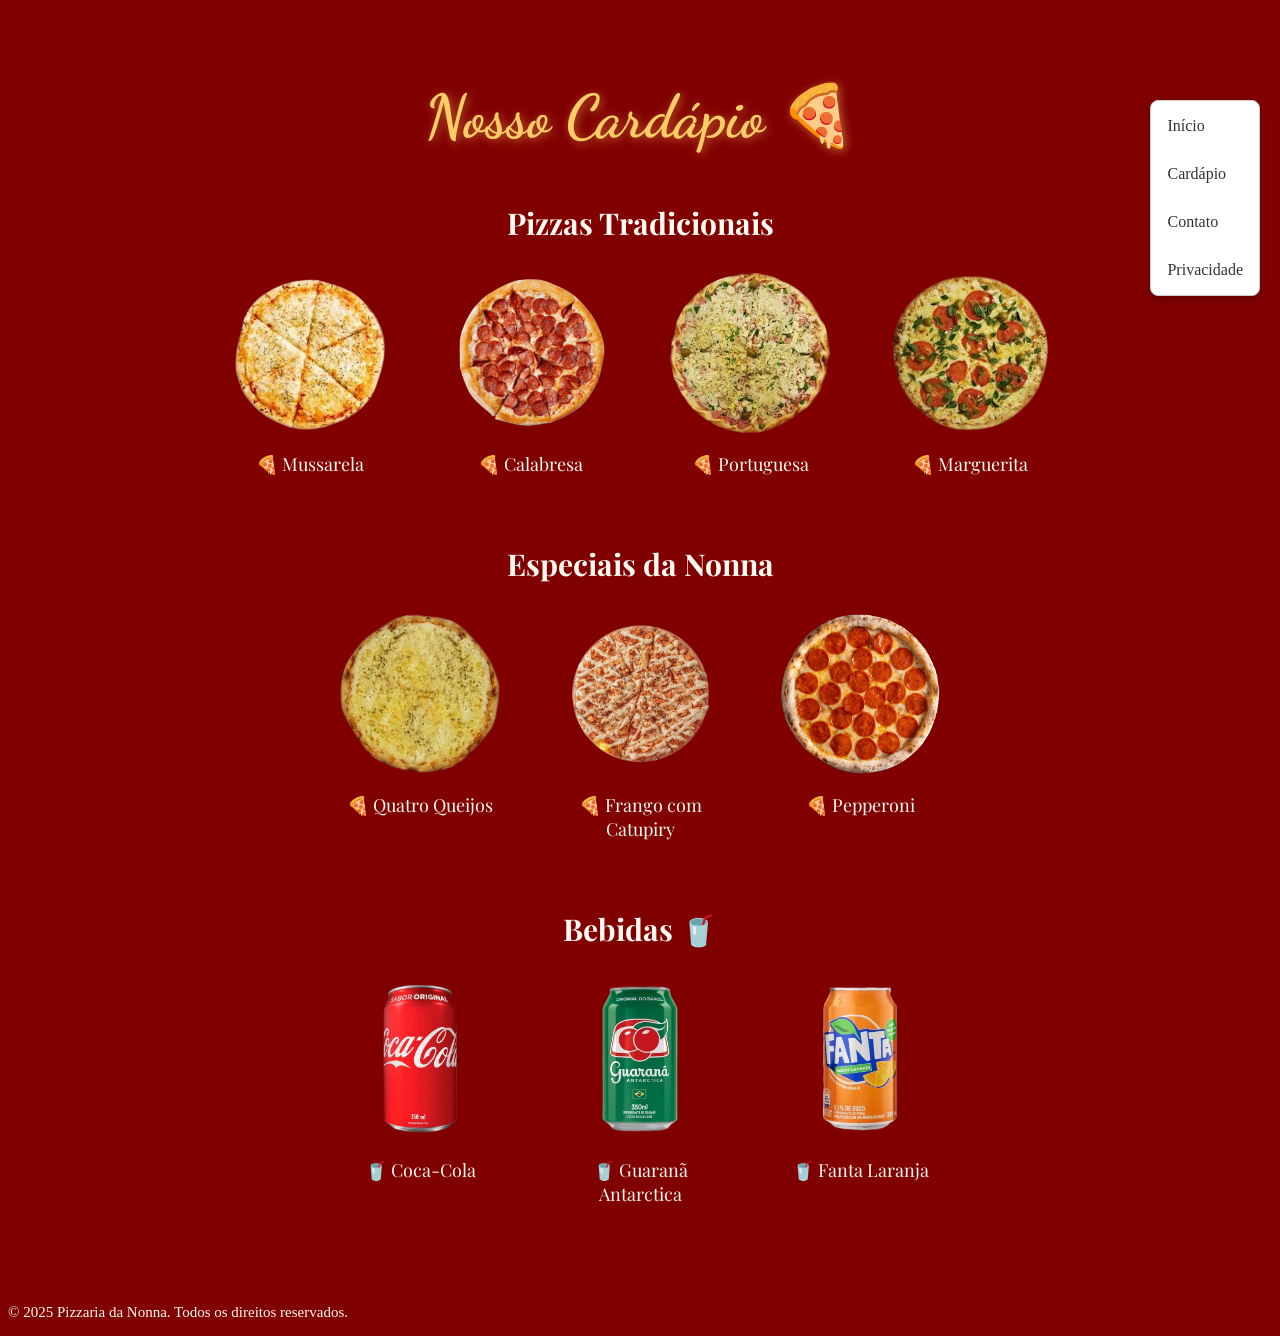
==== cardapio.html @ b059e25a "Adiciona os arquivos do projeto Envia os arquivos do projeto realizado anteriormente para o GitHub" ====
<!DOCTYPE html>
<html lang="pt-BR">
<head>
  <!-- Define configuração básica de codificação e título da página -->
  <meta charset="UTF-8">
  <title>Cardápio - Pizzaria da Nonna</title>

  <!-- Arquivo CSS principal do site -->
  <link rel="stylesheet" href="style.css">

  <!-- Fontes externas para estilização personalizada -->
  <link href="https://fonts.googleapis.com/css2?family=Playfair+Display:wght@700&display=swap" rel="stylesheet">
  <link href="https://fonts.googleapis.com/css2?family=Dancing+Script&display=swap" rel="stylesheet">

  <!-- Estilos específicos desta página (cardápio) -->
  <style>
    /* Área central onde o conteúdo do cardápio é exibido */
    main {
      text-align: center;
      margin: 80px auto;
      width: 90%;
      color: #fffaf2;
      font-family: 'Playfair Display', serif;
    }

    /* Título principal do cardápio */
    h1 {
      font-family: 'Dancing Script';
      font-size: 60px;
      color: #ffcc66;
      margin-bottom: 30px;
      text-shadow: 2px 2px 10px rgba(255, 204, 102, 0.5);
    }

    /* Subtítulos das categorias (pizzas, especiais, bebidas) */
    h2 {
      color: #fffaf2;
      margin-top: 50px;
      font-size: 30px;
    }

    /* Contêiner que organiza os itens do cardápio lado a lado */
    .cardapio-container {
      display: flex;
      flex-wrap: wrap;
      justify-content: center;
      gap: 40px;
      margin-top: 30px;
    }

    /* Estrutura individual de cada item da lista */
    .item {
      width: 180px;
      text-align: center;
      transition: transform 0.3s ease, box-shadow 0.3s ease;
    }

    /* Efeito de destaque ao passar o mouse sobre o item */
    .item:hover {
      transform: scale(1.08);
    }

    /* Imagens dos itens do cardápio */
    .item img {
      width: 160px;
      height: 160px;
      object-fit: cover;
      border-radius: 50%; /* utilizado para manter pizzas redondas */
      transition: transform 0.4s ease, filter 0.4s ease;
    }

    /* Efeito extra nas imagens ao passar o mouse (zoom e brilho) */
    .item img:hover {
      transform: scale(1.1);
      filter: brightness(1.2);
    }

    /* Formato circular exclusivo para imagens de pizza */
    .pizza-img {
      border-radius: 50%;
    }

    /* Formato retangular usado nas imagens de bebidas */
    .bebida-img {
      width: 120px;
      height: 180px;
      border-radius: 10px;
    }

    /* Nome das pizzas/bebidas abaixo das imagens */
    .item p {
      margin-top: 15px;
      font-size: 18px;
    }

    /* Estilização do rodapé */
    footer {
      margin-top: 50px;
      font-size: 15px;
      color: #fffaf2;
    }
  </style>
</head>

<body class="body">
  <!-- Menu suspenso reutilizado do layout principal -->
  <div id="menuDropdown" class="dropdown">
    <a href="index.html">Início</a><br>
    <a href="cardapio.html">Cardápio</a><br>
    <a href="contato.html">Contato</a><br>
    <a href="privacidade.html">Privacidade</a>
  </div>

  <main>
    <!-- Título da seção do cardápio -->
    <h1>Nosso Cardápio 🍕</h1>

    <!-- Categoria das pizzas tradicionais -->
    <h2>Pizzas Tradicionais</h2>
    <div class="cardapio-container">
      <!-- Cada bloco representa uma pizza com imagem e nome -->
      <div class="item">
        <img src="pizza_mussarela-removebg-preview.png" alt="Pizza Mussarela" class="pizza-img">
        <p>🍕 Mussarela</p>
      </div>
      <div class="item">
        <img src="pizza_calabresa-removebg-preview.png" alt="Pizza Calabresa" class="pizza-img">
        <p>🍕 Calabresa</p>
      </div>
      <div class="item">
        <img src="pizza_portuguesa-removebg-preview.png" alt="Pizza Portuguesa" class="pizza-img">
        <p>🍕 Portuguesa</p>
      </div>
      <div class="item">
        <img src="pizza_marguerita-removebg-preview.png" alt="Pizza Marguerita" class="pizza-img">
        <p>🍕 Marguerita</p>
      </div>
    </div>

    <!-- Categoria das pizzas especiais da casa -->
    <h2>Especiais da Nonna</h2>
    <div class="cardapio-container">
      <div class="item">
        <img src="pizza_quatroq-removebg-preview.png" alt="Pizza 4 Queijos" class="pizza-img">
        <p>🍕 Quatro Queijos</p>
      </div>
      <div class="item">
        <img src="frango-removebg-preview.png" alt="Pizza Frango com Catupiry" class="pizza-img">
        <p>🍕 Frango com Catupiry</p>
      </div>
      <div class="item">
        <img src="pizza_pepperoni-removebg-preview.png" alt="Pizza Pepperoni" class="pizza-img">
        <p>🍕 Pepperoni</p>
      </div>
    </div>

    <!-- Categoria de bebidas -->
    <h2>Bebidas 🥤</h2>
    <div class="cardapio-container">
      <div class="item">
        <img src="coca-removebg-preview - Copia.png" alt="Coca-Cola" class="bebida-img">
        <p>🥤 Coca-Cola</p>
      </div>
      <div class="item">
        <img src="guarana-removebg-preview - Copia.png" alt="Guaraná Antarctica" class="bebida-img">
        <p>🥤 Guaranã Antarctica</p>
      </div>
      <div class="item">
        <img src="fanta-removebg-preview - Copia.png" alt="Fanta Laranja" class="bebida-img">
        <p>🥤 Fanta Laranja</p>
      </div>
    </div>
  </main>

  <footer>
    <!-- Informações de direitos autorais -->
    <p>© 2025 Pizzaria da Nonna. Todos os direitos reservados.</p>
  </footer>
</body>
</html>
---- style.css ----
/* Título principal da página, centralizado e com cor destacada */
.titulo {
    color: #ffcc66;
    text-align: center;
    margin-top: 20px;
    font-size: 50px;
}

/* Subtítulo complementar, alinhado ao centro */
.subtitulo {
    color: white;
    text-align: center;
    margin-top: 5px;
    font-size: 30px;
}

/* Parágrafo principal com margem ampla para leitura centralizada */
.texto {
    display: block;
    color: white;
    text-align: center;
    margin-left: 450px;
    margin-right: 450px;
    margin-top: 5px;
    font-size: 25px;
    font-family: 'Playfair Display', serif;
}

/* Botão de menu posicionado no canto superior direito */
.menu{
    position: absolute;
    right: 20px;
    top: 20px;
    width: 60px;
    height: 60px;
}

/* Define o fundo da página */
.body{
    background-color: maroon;
}

/* Imagem principal da pizza, posicionada e destacada na tela */
.foto_pizza {
    position: absolute;
    text-align: center;
    margin-left: -390px;
    top: 50px;
    bottom: 50px;
    width: 800px;
    height: auto;
}

/* Rodapé com texto centralizado */
.rodape{
    text-align: center;
    color: white;
    bottom: -10px;
    font-size: 30px;
    font-family: 'Playfair Display', serif;
}

/* Texto de boas-vindas estilizado com fonte cursiva */
.boasvindas{
    color: white;
    text-align: center;
    margin-top: 5px;
    font-size: 25px;
    font-family: 'Dancing Script', cursive;
}

/* Classe para links estilizados como botões */
.botazul{
    text-align: center;
    color: white;
    font-family: 'Playfair Display', serif;
    text-decoration: none;
    font-weight: bold;
}

/* Imagem usada como botão centralizado */
.img-botao {
    display: block;
    margin: 0 auto;
    width: 200px;
}

/* Caixa do menu dropdown com borda e sombra */
.dropdown {
  position: absolute;
  top: 100px;
  right: 20px;
  background-color: #fff;
  border: 1px solid #ccc;
  border-radius: 8px;
  padding: 10px;
  box-shadow: 0 4px 8px rgba(0,0,0,0.2);
}

/* Estilo dos links dentro do dropdown */
.dropdown a {
  text-decoration: none;
  color: #333;
  display: block;
  padding: 6px;
}

/* Efeito ao passar o mouse sobre os links do menu */
.dropdown a:hover {
  background-color: #f2f2f2;
}

/* Efeito de rotação suave na imagem da pizza */
.foto_pizza {
  position: absolute;
  text-align: center;
  margin-left: -390px;
  top: 50px;
  bottom: 50px;
  width: 800px;
  height: auto;
  transition: transform 0.5s ease;
}

/* Rotação leve quando o usuário passa o mouse pela pizza */
.foto_pizza:hover {
  transform: rotate(10deg);
}
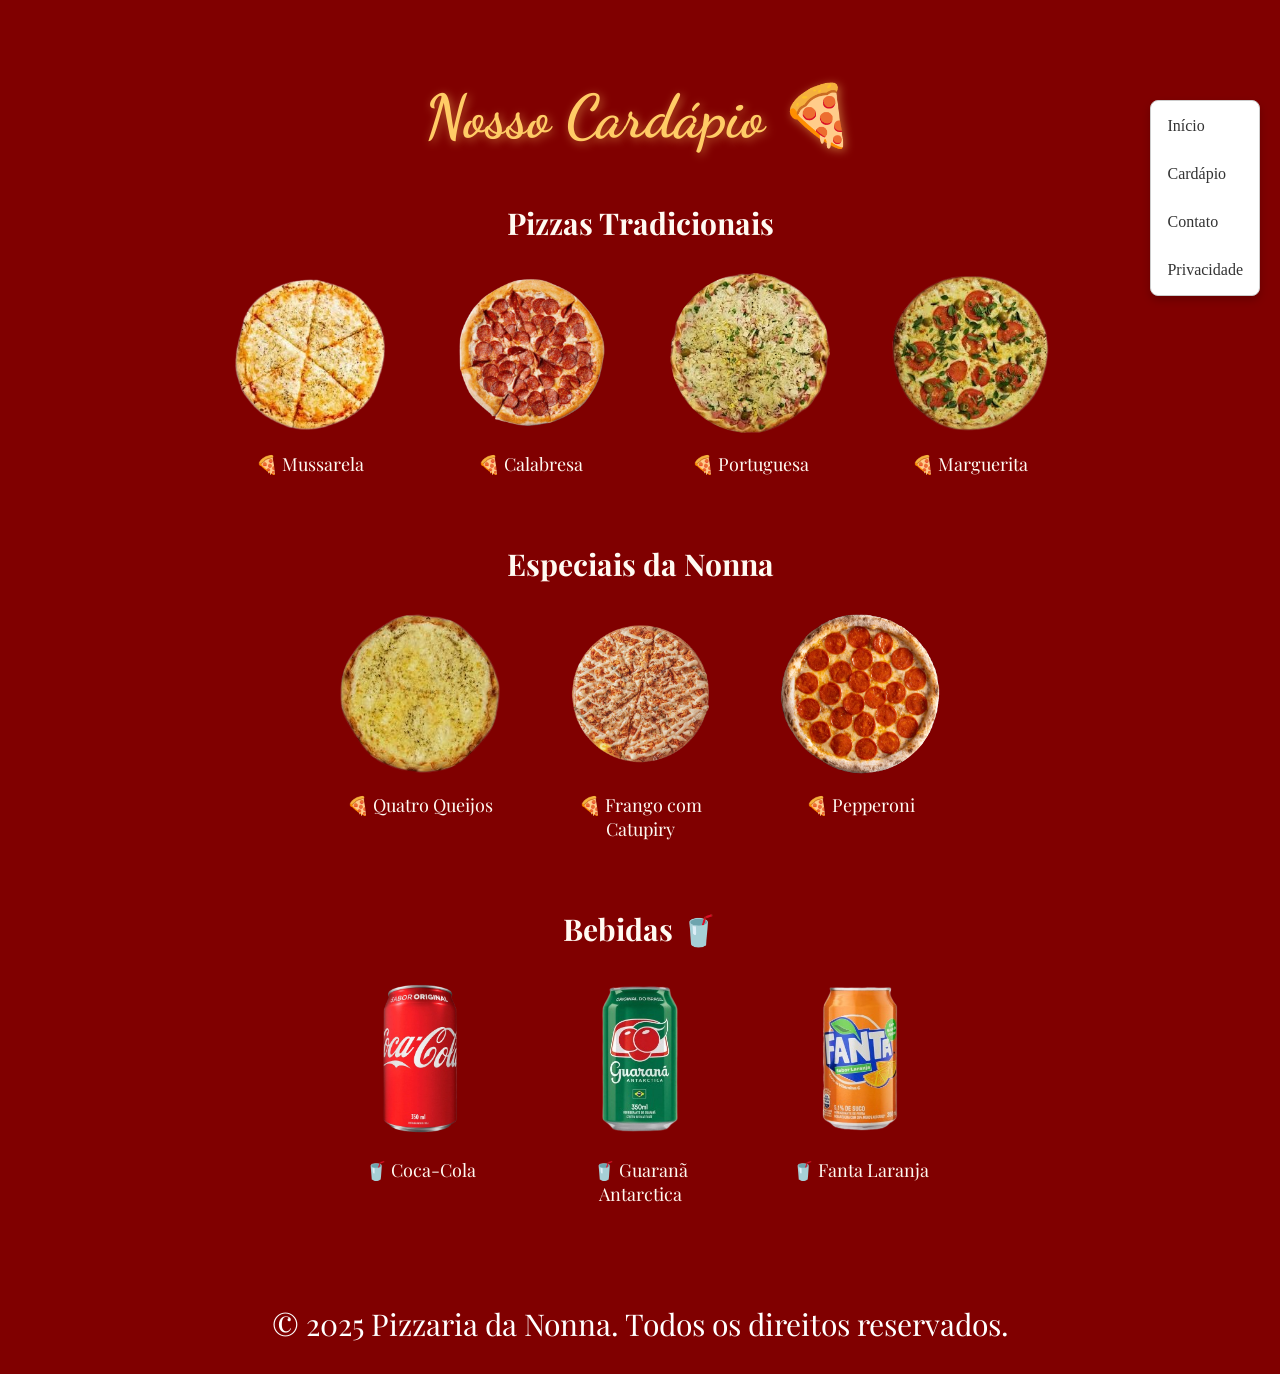
==== commit 00d4e29b: "Organiza os arquivos" ====
--- a/cardapio.html
+++ b/cardapio.html
@@ -1,20 +1,15 @@
 <!DOCTYPE html>
 <html lang="pt-BR">
 <head>
-  <!-- Define configuração básica de codificação e título da página -->
   <meta charset="UTF-8">
   <title>Cardápio - Pizzaria da Nonna</title>
 
-  <!-- Arquivo CSS principal do site -->
   <link rel="stylesheet" href="style.css">
 
-  <!-- Fontes externas para estilização personalizada -->
   <link href="https://fonts.googleapis.com/css2?family=Playfair+Display:wght@700&display=swap" rel="stylesheet">
   <link href="https://fonts.googleapis.com/css2?family=Dancing+Script&display=swap" rel="stylesheet">
 
-  <!-- Estilos específicos desta página (cardápio) -->
   <style>
-    /* Área central onde o conteúdo do cardápio é exibido */
     main {
       text-align: center;
       margin: 80px auto;
@@ -23,7 +18,6 @@
       font-family: 'Playfair Display', serif;
     }
 
-    /* Título principal do cardápio */
     h1 {
       font-family: 'Dancing Script';
       font-size: 60px;
@@ -32,14 +26,12 @@
       text-shadow: 2px 2px 10px rgba(255, 204, 102, 0.5);
     }
 
-    /* Subtítulos das categorias (pizzas, especiais, bebidas) */
     h2 {
       color: #fffaf2;
       margin-top: 50px;
       font-size: 30px;
     }
 
-    /* Contêiner que organiza os itens do cardápio lado a lado */
     .cardapio-container {
       display: flex;
       flex-wrap: wrap;
@@ -48,52 +40,44 @@
       margin-top: 30px;
     }
 
-    /* Estrutura individual de cada item da lista */
     .item {
       width: 180px;
       text-align: center;
       transition: transform 0.3s ease, box-shadow 0.3s ease;
     }
 
-    /* Efeito de destaque ao passar o mouse sobre o item */
     .item:hover {
       transform: scale(1.08);
     }
 
-    /* Imagens dos itens do cardápio */
     .item img {
       width: 160px;
       height: 160px;
       object-fit: cover;
-      border-radius: 50%; /* utilizado para manter pizzas redondas */
+      border-radius: 50%;
       transition: transform 0.4s ease, filter 0.4s ease;
     }
 
-    /* Efeito extra nas imagens ao passar o mouse (zoom e brilho) */
     .item img:hover {
       transform: scale(1.1);
       filter: brightness(1.2);
     }
 
-    /* Formato circular exclusivo para imagens de pizza */
     .pizza-img {
       border-radius: 50%;
     }
 
-    /* Formato retangular usado nas imagens de bebidas */
     .bebida-img {
       width: 120px;
       height: 180px;
       border-radius: 10px;
     }
 
-    /* Nome das pizzas/bebidas abaixo das imagens */
     .item p {
       margin-top: 15px;
       font-size: 18px;
     }
 
-    /* Estilização do rodapé */
     footer {
       margin-top: 50px;
       font-size: 15px;
@@ -103,7 +87,6 @@
 </head>
 
 <body class="body">
-  <!-- Menu suspenso reutilizado do layout principal -->
   <div id="menuDropdown" class="dropdown">
     <a href="index.html">Início</a><br>
     <a href="cardapio.html">Cardápio</a><br>
@@ -112,69 +95,63 @@
   </div>
 
   <main>
-    <!-- Título da seção do cardápio -->
     <h1>Nosso Cardápio 🍕</h1>
 
-    <!-- Categoria das pizzas tradicionais -->
     <h2>Pizzas Tradicionais</h2>
     <div class="cardapio-container">
-      <!-- Cada bloco representa uma pizza com imagem e nome -->
       <div class="item">
-        <img src="pizza_mussarela-removebg-preview.png" alt="Pizza Mussarela" class="pizza-img">
+        <img src="Imagens/Alimentos_Bebidas/mussarela.png" alt="Pizza Mussarela" class="pizza-img">
         <p>🍕 Mussarela</p>
       </div>
       <div class="item">
-        <img src="pizza_calabresa-removebg-preview.png" alt="Pizza Calabresa" class="pizza-img">
+        <img src="Imagens/Alimentos_Bebidas/calabresa.png" alt="Pizza Calabresa" class="pizza-img">
         <p>🍕 Calabresa</p>
       </div>
       <div class="item">
-        <img src="pizza_portuguesa-removebg-preview.png" alt="Pizza Portuguesa" class="pizza-img">
+        <img src="Imagens/Alimentos_Bebidas/portuguesa.png" alt="Pizza Portuguesa" class="pizza-img">
         <p>🍕 Portuguesa</p>
       </div>
       <div class="item">
-        <img src="pizza_marguerita-removebg-preview.png" alt="Pizza Marguerita" class="pizza-img">
+        <img src="Imagens/Alimentos_Bebidas/marguerita.png" alt="Pizza Marguerita" class="pizza-img">
         <p>🍕 Marguerita</p>
       </div>
     </div>
 
-    <!-- Categoria das pizzas especiais da casa -->
     <h2>Especiais da Nonna</h2>
     <div class="cardapio-container">
       <div class="item">
-        <img src="pizza_quatroq-removebg-preview.png" alt="Pizza 4 Queijos" class="pizza-img">
+        <img src="Imagens/Alimentos_Bebidas/quatro-queijos.png" alt="Pizza 4 Queijos" class="pizza-img">
         <p>🍕 Quatro Queijos</p>
       </div>
       <div class="item">
-        <img src="frango-removebg-preview.png" alt="Pizza Frango com Catupiry" class="pizza-img">
+        <img src="Imagens/Alimentos_Bebidas/frango.png" alt="Pizza Frango com Catupiry" class="pizza-img">
         <p>🍕 Frango com Catupiry</p>
       </div>
       <div class="item">
-        <img src="pizza_pepperoni-removebg-preview.png" alt="Pizza Pepperoni" class="pizza-img">
+        <img src="Imagens/Alimentos_Bebidas/pepperoni.png" alt="Pizza Pepperoni" class="pizza-img">
         <p>🍕 Pepperoni</p>
       </div>
     </div>
 
-    <!-- Categoria de bebidas -->
     <h2>Bebidas 🥤</h2>
     <div class="cardapio-container">
       <div class="item">
-        <img src="coca-removebg-preview - Copia.png" alt="Coca-Cola" class="bebida-img">
+        <img src="Imagens/Alimentos_Bebidas/coca-cola.png" alt="Coca-Cola" class="bebida-img">
         <p>🥤 Coca-Cola</p>
       </div>
       <div class="item">
-        <img src="guarana-removebg-preview - Copia.png" alt="Guaraná Antarctica" class="bebida-img">
+        <img src="Imagens/Alimentos_Bebidas/guarana.png" alt="Guaraná Antarctica" class="bebida-img">
         <p>🥤 Guaranã Antarctica</p>
       </div>
       <div class="item">
-        <img src="fanta-removebg-preview - Copia.png" alt="Fanta Laranja" class="bebida-img">
+        <img src="Imagens/Alimentos_Bebidas/fanta.png" alt="Fanta Laranja" class="bebida-img">
         <p>🥤 Fanta Laranja</p>
       </div>
     </div>
   </main>
 
   <footer>
-    <!-- Informações de direitos autorais -->
-    <p>© 2025 Pizzaria da Nonna. Todos os direitos reservados.</p>
+    <p class = "rodape">© 2025 Pizzaria da Nonna. Todos os direitos reservados.</p>
   </footer>
 </body>
-</html>
+</html>
--- a/style.css
+++ b/style.css
@@ -1,128 +1,113 @@
-/* Título principal da página, centralizado e com cor destacada */
 .titulo {
-    color: #ffcc66;
-    text-align: center;
-    margin-top: 20px;
-    font-size: 50px;
+color: #ffcc66;
+text-align: center;
+margin-top: 20px;
+font-size: 50px;
 }
 
-/* Subtítulo complementar, alinhado ao centro */
 .subtitulo {
-    color: white;
-    text-align: center;
-    margin-top: 5px;
-    font-size: 30px;
+color: white;
+text-align: center;
+margin-top: 5px;
+font-size: 30px;
 }
 
-/* Parágrafo principal com margem ampla para leitura centralizada */
 .texto {
-    display: block;
-    color: white;
-    text-align: center;
-    margin-left: 450px;
-    margin-right: 450px;
-    margin-top: 5px;
-    font-size: 25px;
-    font-family: 'Playfair Display', serif;
+display: block;
+color: white;
+text-align: center;
+margin-left: 450px;
+margin-right: 450px;
+margin-top: 5px;
+font-size: 25px;
+font-family: 'Playfair Display', serif;
 }
 
-/* Botão de menu posicionado no canto superior direito */
 .menu{
-    position: absolute;
-    right: 20px;
-    top: 20px;
-    width: 60px;
-    height: 60px;
+position: absolute;
+right: 20px;
+top: 20px;
+width: 60px;
+height: 60px;
 }
 
-/* Define o fundo da página */
 .body{
-    background-color: maroon;
+background-color: maroon;
 }
 
-/* Imagem principal da pizza, posicionada e destacada na tela */
 .foto_pizza {
-    position: absolute;
-    text-align: center;
-    margin-left: -390px;
-    top: 50px;
-    bottom: 50px;
-    width: 800px;
-    height: auto;
+position: absolute;
+text-align: center;
+margin-left: -390px;
+top: 50px;
+bottom: 50px;
+width: 800px;
+height: auto;
 }
 
-/* Rodapé com texto centralizado */
 .rodape{
-    text-align: center;
-    color: white;
-    bottom: -10px;
-    font-size: 30px;
-    font-family: 'Playfair Display', serif;
+text-align: center;
+color: white;
+bottom: -10px;
+font-size: 30px;
+font-family: 'Playfair Display', serif;
 }
 
-/* Texto de boas-vindas estilizado com fonte cursiva */
 .boasvindas{
-    color: white;
-    text-align: center;
-    margin-top: 5px;
-    font-size: 25px;
-    font-family: 'Dancing Script', cursive;
+color: white;
+text-align: center;
+margin-top: 5px;
+font-size: 25px;
+font-family: 'Dancing Script', cursive;
 }
 
-/* Classe para links estilizados como botões */
 .botazul{
-    text-align: center;
-    color: white;
-    font-family: 'Playfair Display', serif;
-    text-decoration: none;
-    font-weight: bold;
+text-align: center;
+color: white;
+font-family: 'Playfair Display', serif;
+text-decoration: none;
+font-weight: bold;
 }
 
-/* Imagem usada como botão centralizado */
 .img-botao {
-    display: block;
-    margin: 0 auto;
-    width: 200px;
+display: block;
+margin: 0 auto;
+width: 200px;
 }
 
-/* Caixa do menu dropdown com borda e sombra */
 .dropdown {
-  position: absolute;
-  top: 100px;
-  right: 20px;
-  background-color: #fff;
-  border: 1px solid #ccc;
-  border-radius: 8px;
-  padding: 10px;
-  box-shadow: 0 4px 8px rgba(0,0,0,0.2);
+position: absolute;
+top: 100px;
+right: 20px;
+background-color: #fff;
+border: 1px solid #ccc;
+border-radius: 8px;
+padding: 10px;
+box-shadow: 0 4px 8px rgba(0,0,0,0.2);
 }
 
-/* Estilo dos links dentro do dropdown */
 .dropdown a {
-  text-decoration: none;
-  color: #333;
-  display: block;
-  padding: 6px;
+text-decoration: none;
+color: #333;
+display: block;
+padding: 6px;
 }
 
-/* Efeito ao passar o mouse sobre os links do menu */
 .dropdown a:hover {
-  background-color: #f2f2f2;
+background-color: #f2f2f2;
 }
 
-/* Efeito de rotação suave na imagem da pizza */
 .foto_pizza {
-  position: absolute;
-  text-align: center;
-  margin-left: -390px;
-  top: 50px;
-  bottom: 50px;
-  width: 800px;
-  height: auto;
-  transition: transform 0.5s ease;
+position: absolute;
+text-align: center;
+margin-left: -390px;
+top: 50px;
+bottom: 50px;
+width: 800px;
+height: auto;
+transition: transform 0.5s ease;
 }
 
-/* Rotação leve quando o usuário passa o mouse pela pizza */
 .foto_pizza:hover {
-  transform: rotate(10deg);
-}+transform: rotate(10deg);
+}
